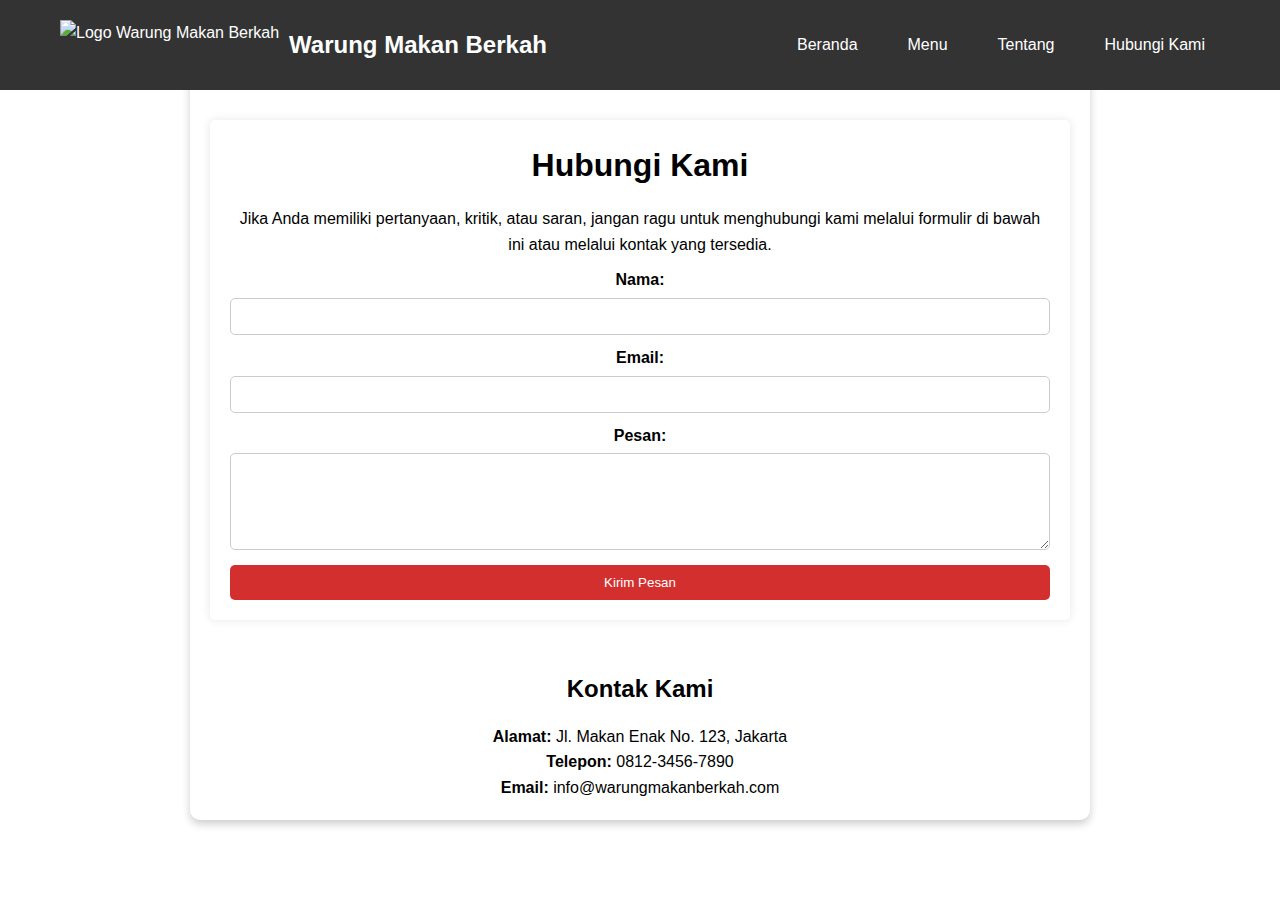
==== kontak.html @ f14a1409 "first commit" ====
<!DOCTYPE html>
<html lang="id">
<head>
    <meta charset="UTF-8">
    <meta name="viewport" content="width=device-width, initial-scale=1.0">
    <title>Hubungi Kami - Warung Makan Berkah</title>
    <link rel="stylesheet" href="styles.css">
</head>
<body>

<header>
    <nav>
        <div class="logo">
            <img src="image/warr-removebg-preview.png" alt="Logo Warung Makan Berkah">
            <h1 class="site-title">Warung Makan Berkah</h1>
        </div>
        <div class="hamburger" onclick="toggleMenu()">&#9776;</div>
        <ul class="nav-links">
            <li><a href="index.html">Beranda</a></li>
            <li><a href="Menu.html">Menu</a></li>
            <li><a href="tentang.html" class="active">Tentang</a></li>
            <li><a href="kontak.html">Hubungi Kami</a></li>
        </ul>
    </nav>
</header>
<section class="hubungi">
    <div class="hubungi-container" id="form-container">
        <h1>Hubungi Kami</h1>
        <p>Jika Anda memiliki pertanyaan, kritik, atau saran, jangan ragu untuk menghubungi kami melalui formulir di bawah ini atau melalui kontak yang tersedia.</p>
        
        <form id="contactForm" onsubmit="return handleSubmit(event)">
            <label for="nama">Nama:</label>
            <input type="text" id="nama" name="nama" required>
            
            <label for="email">Email:</label>
            <input type="email" id="email" name="email" required>
            
            <label for="pesan">Pesan:</label>
            <textarea id="pesan" name="pesan" rows="5" required></textarea>
            
            <button type="submit">Kirim Pesan</button>
        </form>

        <!-- Notifikasi -->
        <p id="successMessage" class="hidden">Pesan Anda berhasil terkirim.</p>
    </div>
    <h2>Kontak Kami</h2>
    <p><strong>Alamat:</strong> Jl. Makan Enak No. 123, Jakarta</p>
    <p><strong>Telepon:</strong> 0812-3456-7890</p>
    <p><strong>Email:</strong> info@warungmakanberkah.com</p>
</section>

<script src="script2.js"></script>
</body>
</html>
---- styles.css ----
* {
    margin: 0;
    padding: 0;
    box-sizing: border-box;
    font-family: Arial, sans-serif;
}

body {
    line-height: 1.6;
}

header {
    background: #333;
    color: #fff;
    padding: 10px 0;
    position: fixed;
    width: 100%;
    top: 0;
    z-index: 1000;
}

nav {
  display: flex;
  align-items: center;
  justify-content: space-between;
  max-width: 1200px;
  margin: 0 auto;
  padding: 0 20px;
}

.logo {
  display: flex;
  align-items: center;
}

.logo img {
  height: 50px;
  margin-right: 10px;
}

.site-title {
  font-size: 24px;
  margin: 0;
}

.nav-links {
  list-style: none;
  display: flex;
  gap: 20px;
  margin: 0;
  padding: 0;
}

.nav-links li {
  margin: 0;
}

.nav-links a {
  color: white;
  text-decoration: none;
  font-size: 16px;
}

.hero-banner {
  background: url('image/mie\ goreng.jpg') no-repeat center center/cover;
  height: 80vh;
  display: flex;
  align-items: center;
  justify-content: center;
  color: white;
  text-align: center;
  position: relative;
}

.hero-content h1 {
  font-size: 2.5rem; /* Ukuran default */
  font-weight: bold;
}
.banner-content {
  max-width: 600px;
  margin: 0 auto;
}

.menu-section, .about-section, .contact-section {
  padding: 60px 20px;
  text-align: center;
}

.menu-container {
  display: flex;
  justify-content: center;
  gap: 20px;
  flex-wrap: wrap;
}

.menu-item {
  width: 200px;
  text-align: center;
}

.menu-item img {
  width: 100%;
  height: 150px;
  object-fit: cover;
  border-radius: 10px;
}

.menu-item h3 {
  margin-top: 10px;
  font-size: 18px;
}

.menu-item p {
  margin-top: 5px;
  font-size: 14px;
}

footer {
    background: #333;
    color: #fff;
    text-align: center;
    padding: 20px 0;
}

footer p {
    margin: 0;
}
@import url("https://fonts.googleapis.com/css2?family=Poppins:wght@300;400;500;600&display=swap");

* {
  margin: 0;
  font-family: "Poppins", sans-serif;
}
body {
  background-color: white;
}
.navbar {
  width: 100%;
  height: 75px;
  display: flex;
  background-color: white;
  -webkit-box-shadow: 3px 10px 25px -19px rgba(0, 0, 0, 0.75);
  -moz-box-shadow: 3px 10px 25px -19px rgba(0, 0, 0, 0.75);
  box-shadow: 3px 10px 25px -19px rgba(0, 0, 0, 0.75);
}
.navbar ul {
  list-style: none;
  margin: 20px;
  /* padding: 20px 10px 20px 23px; */
  background-color: white;
  /* -webkit-box-shadow: 3px 10px 25px -19px rgba(0, 0, 0, 0.75);
  -moz-box-shadow: 3px 10px 25px -19px rgba(0, 0, 0, 0.75);
  box-shadow: 3px 10px 25px -19px rgba(0, 0, 0, 0.75); */
}
.navbar ul li {
  display: inline;
  font-size: 20px;
  font-weight: 500;
  font-style: normal;
  padding-right: 20px;
  background-color: white;
}
.navbar ul li a {
  text-decoration: none;
  color: #122363;
}
.navbar ul li a:hover {
  color: rgb(247, 143, 7);
}
.navbar img {
  width: 70px;
  height: 70px;
  padding: 5px 0px 5px 35px;
  margin: 0;
  align-content: center;
}
.main {
  /* display: flex; */
  position: relative;
  justify-content: center;
  display: flex;
  overflow: hidden;
}
.content {
  /* background-color: #e3e9ff; */
  width: 70%;
  /* height: 1000px; */
  /* display: flex; */
  text-align: justify;
  /* padding-top: 50px; */
  padding: 15px 15px 15px 15px;
  margin: 0;
  /* margin-left: 25px; */
}

.sidebar {
  background-color: #122363;
  width: 30%;
  height: 90vh;
  padding: 17px 10px 10px 10px;
  /* display: flex; */
  /* border: 1px solid black; */
  /* display: inline-block; */
  /* margin-left: -4px; */
  flex-direction: column;
  display: none;
}

.card-order {
  width: 91%;
  height: 50px;
  margin: 10px 10px 10px 15px;
  background-color: white;
  display: flex;
  text-align: center;
  border-radius: 10px;
  /* justify-content: stretch; */
  -webkit-box-shadow: 9px 9px 18px -13px rgba(0, 0, 0, 0.75);
  -moz-box-shadow: 9px 9px 18px -13px rgba(0, 0, 0, 0.75);
  box-shadow: 9px 9px 18px -13px rgba(0, 0, 0, 0.75);
}

.card-order img {
  width: 50px;
  border-radius: 10px;
  margin: 5px;
}

.card-order p {
  padding: 10px;
  font-size: 17px;
  width: 70%;
  font-weight: 500;
  color: #4e4e4e;
  text-align: left;
}

.card-order span {
  padding: 10px;
  font-size: 17px;
  font-weight: 500;
  color: #4e4e4e;
  width: 1%;
}

.card-order button {
  background-color: rgb(214, 11, 11);
  border-radius: 10px;
  padding: 0;
  margin: 10px 0px 10px 20px;
  width: 80px;
  height: 30px;
  border: none;
  color: whitesmoke;
  font-weight: 500;
  align-items: flex-end;
}

.card-order button:hover {
  background-color: rgb(163, 12, 12);
}

.card {
  width: 280px;
  height: max-content;
  background-color: white;
  border-radius: 10px;
  margin: 10px;
  display: inline-block;
  -webkit-box-shadow: 9px 9px 18px -13px rgba(0, 0, 0, 0.75);
  -moz-box-shadow: 9px 9px 18px -13px rgba(0, 0, 0, 0.75);
  box-shadow: 9px 9px 18px -13px rgba(0, 0, 0, 0.75);
}

.card img {
  width: 92%;
  height: 80%;
  margin: 10px 10px 0px 10px;
  border-radius: 10px;
  /* display: flex; */
}

.card p {
  margin-left: 10px;
  font-size: 18px;
  font-style: normal;
  font-family: "Mulish", sans-serif;
  color: #4e4e4e;
  font-weight: 700;
}

.card hr {
  margin: 10px;
  color: #b8b8b8;
  border-color: #e2e1e1;
}

.action {
  display: flex;
  justify-content: space-between;
  padding: 0px 10px 10px 10px;
}

.order span {
  font-size: 17px;
  font-weight: 800;
}

.card-finish button {
  border: none;
  text-align: center;
  width: 90%;
  height: 50px;
  margin: 10px 10px 10px 15px;
  background-color: rgb(247, 143, 7);
  border-radius: 10px;
  font-size: 20px;
  font-weight: 600;
  color: white;
  -webkit-box-shadow: 9px 9px 18px -13px rgba(0, 0, 0, 0.75);
  -moz-box-shadow: 9px 9px 18px -13px rgba(0, 0, 0, 0.75);
  box-shadow: 9px 9px 18px -13px rgba(0, 0, 0, 0.75);
}

.card-finish button:hover {
  background-color: rgb(211, 120, 0);
}

.fas {
  color: #ffffff;
}

.action button {
  background-color: #00b91f;
  border-radius: 10px;
  border: none;
  color: white;
}

.action button:hover {
  background-color: #189e2e;
}

.total {
  margin: 0px 10px 20px 15px;
}

.total h1 {
  color: white;
}

.detail {
  width: 70%;
  display: flex;
}

.about {
  margin-top: 40px;
  width: 100%;
  display: inline-block;
  /* justify-content: center; */
  text-align: center;
}
.about img {
  width: 300px;
}

.team {
  display: flex;
  justify-content: center;
  margin-bottom: 50px;
}
.person {
  margin-top: 20px;
  margin-right: 10px;
  margin-left: 10px;
  width: 200px;
  height: 200px;
  /* border: 1px solid black; */
}
.person img {
  border-radius: 100px;
  width: 100px;
}
.person p {
  font-size: 18px;
  font-weight: 500;
}
.person span {
  font-size: 14px;
}

.logo {
    display: flex;
    align-items: center;
}

.logo img {
    height: 50px;
    margin-right: 10px;
}

.logo span {
    font-size: 24px;
    font-weight: bold;
    color: #fff;
}
body {
  margin: 0;
  font-family: Arial, sans-serif;
}

footer {
  background-color: #333;
  color: white;
  text-align: center;
  padding: 20px 0;
}
/* Ensure all card images are the same size */
.card img, .card-order img {
  width: 190px; /* Set the desired width */
  height: 160px; /* Set the desired height */
  object-fit: cover; /* Maintain aspect ratio and crop if necessary */
}

/* Additional styling for cards */
.card {
  border: 1px solid #ccc;
  padding: 10px;
  margin: 10px;
  text-align: center;
}

.card-order {
  border: 1px solid #ccc;
  padding: 10px;
  margin: 10px;
  display: flex;
  align-items: center;
  justify-content: space-between;
}

.card-order .detail {
  display: flex;
  align-items: center;
}

.card-order .detail img {
  margin-right: 10px;
  width: 50px; /* Adjust this value as needed */
  height: 50px; /* Adjust this value as needed */
  object-fit: cover; /* Maintain aspect ratio and crop if necessary */
}

/* Adding some spacing for the cart items */
#cartList .card-order {
  margin-bottom: 10px;
}

#cartList .card-finish {
  text-align: center;
  margin-top: 20px;
}

#foodList {
  margin-top: 100px; /* Adjust this value as needed */
}

#cartList {
  margin-top: 100px; /* Adjust this value as needed */
}

#drinkList {
  margin-top: 100px; /* Adjust this value as needed */
}

#cartList {
  margin-top: 100px; /* Adjust this value as needed */
}
.modal {
  display: none;
  position: fixed;
  z-index: 1;
  left: 0;
  top: 0;
  width: 100%;
  height: 100%;
  overflow: auto;
  background-color: rgba(0,0,0,0.5);
}

.modal-content {
  background-color: white;
  margin: 15% auto;
  padding: 20px;
  border: 1px solid #888;
  width: 80%;
  max-width: 400px;
  text-align: center;
  border-radius: 10px;
}

nav {
  display: flex;
  justify-content: space-between;
  align-items: center;
  padding: 10px 20px;
  background: #333;
  color: white;
}

.nav-links {
  list-style: none;
  display: flex;
}

.nav-links li {
  margin: 0 15px;
}

.nav-links a {
  color: white;
  text-decoration: none;
}

.hamburger {
  display: none;
  font-size: 24px;
  cursor: pointer;
}

@media screen and (max-width: 500px) {
  .nav-links {
      display: none;
      flex-direction: column;
      position: absolute;
      top: 90px;
      left: 0;
      width: 100%;
      background: #333;
  }

  .nav-links.active {
      display: flex;
  }

  .hamburger {
      display: block;
  }
}
/* Membuat judul menu makanan ke tengah */
.content h2 {
  text-align: center;
  font-size: 24px;
  margin-bottom: 20px;
}

/* Style untuk grid menu */
.menu-grid {
  display: grid;
  grid-template-columns: repeat(auto-fit, minmax(250px, 1fr)); /* Responsif */
  gap: 20px;
  padding: 20px;
  justify-content: center;
}

/* Style untuk setiap item menu */
.menu-item {
  width: 230px; /* Menyesuaikan dengan ukuran gambar */
  padding: 17px;
  background-color: #fff;
  border-radius: 10px;
  box-shadow: 0 4px 8px rgba(0, 0, 0, 0.2);
  transition: transform 0.2s;
  display: flex;
  flex-direction: column;
  align-items: center;
}

.menu-item:hover {
  transform: scale(1.05);
}

.menu-item img {
  width: 200px;
  height: 150px;
  object-fit: cover;
  border-radius: 10px;
}

/* Style untuk nama makanan */
.menu-item h3 {
  margin-top: 10px;
  font-size: 18px;
}

/* Style untuk harga */
.menu-item p {
  text-align: center;
  margin-top: 5px;
}


/* Responsif untuk tablet (ukuran layar kurang dari 768px) */
@media (max-width: 800px) {
  .menu-grid {
      grid-template-columns: repeat(2, 1fr); /* Jadi 1 kolom */
  }
}

/* Responsif untuk mobile (ukuran layar kurang dari 480px) */
@media (max-width: 480px) {
  .menu-grid {
      grid-template-columns: repeat(1, 1fr); /* Tetap 1 kolom */
  }

  .menu-item {
      padding: 10px;
  }
}
.tentang {
  max-width: 900px;
  margin: 50px auto;
  padding: 20px;
  background: #fff;
  border-radius: 10px;
  box-shadow: 0 4px 8px rgba(0, 0, 0, 0.2);
  text-align: center;
}
.tentang-container h1 {
  font-size: 2rem;
  color: #d35400;
  margin-top: 40px; 
}
.tentang-container h2 {
  font-size: 1.5rem;
  color: #333;
  margin-top: 15px;
}
.tentang-container p {
  font-size: 1.1rem;
  line-height: 1.6;
  color: #555;
  text-align: justify;
}
.hubungi {
  max-width: 900px;
  margin: 50px auto;
  padding: 20px;
  background: #fff;
  border-radius: 10px;
  box-shadow: 0 4px 8px rgba(0, 0, 0, 0.2);
  text-align: center;
}
.hubungi-container {
  width: 100%;
  margin: 50px auto;
  overflow: hidden;
  background: #fff;
  padding: 20px;
  border-radius: 5px;
  box-shadow: 0px 0px 10px rgba(0, 0, 0, 0.1);
}
h1, h2 {
  margin-bottom: 15px;
}
form {
  display: flex;
  flex-direction: column;
}

label {
  margin-top: 10px;
  font-weight: bold;
}

input, textarea {
  width: 100%;
  padding: 10px;
  margin-top: 5px;
  border: 1px solid #ccc;
  border-radius: 5px;
}

button {
  margin-top: 15px;
  padding: 10px;
  background: #d32f2f;
  color: #fff;
  border: none;
  border-radius: 5px;
  cursor: pointer;
  transition: 0.3s;
} 
#successMessage {
  color: green;
  font-style: italic;
  margin-top: 15px;
  display: none;
}

.hidden {
  display: none;
}

.hero {
  padding: 50px 20px;
  max-width: 1000px;
  margin: 0 auto;
}

.hero h1 {
  font-size: 32px;
  font-weight: bold;
  color: #008000;
  margin-bottom: 10px;
  text-align: center; /* Pastikan teks berada di tengah */
  display: flex;
  justify-content: center;
}


.hero p {
  font-size: 18px;
  font-family: "Lora", Sans-serif;
  font-weight: 500;
  color: #333;
  max-width: 1000px;
  margin: 0 auto 10px;
  line-height: 30px;
  text-align: center;
}

.hero p strong {
  font-weight: bold;
}
.hero-bannerbb {
  background: url('image/mie\ goreng.jpg') no-repeat center center/cover;
  height: 50vh;
  display: flex;
  align-items: center;
  justify-content: center;
  color: white;
  text-align: center;
  position: relative;
}
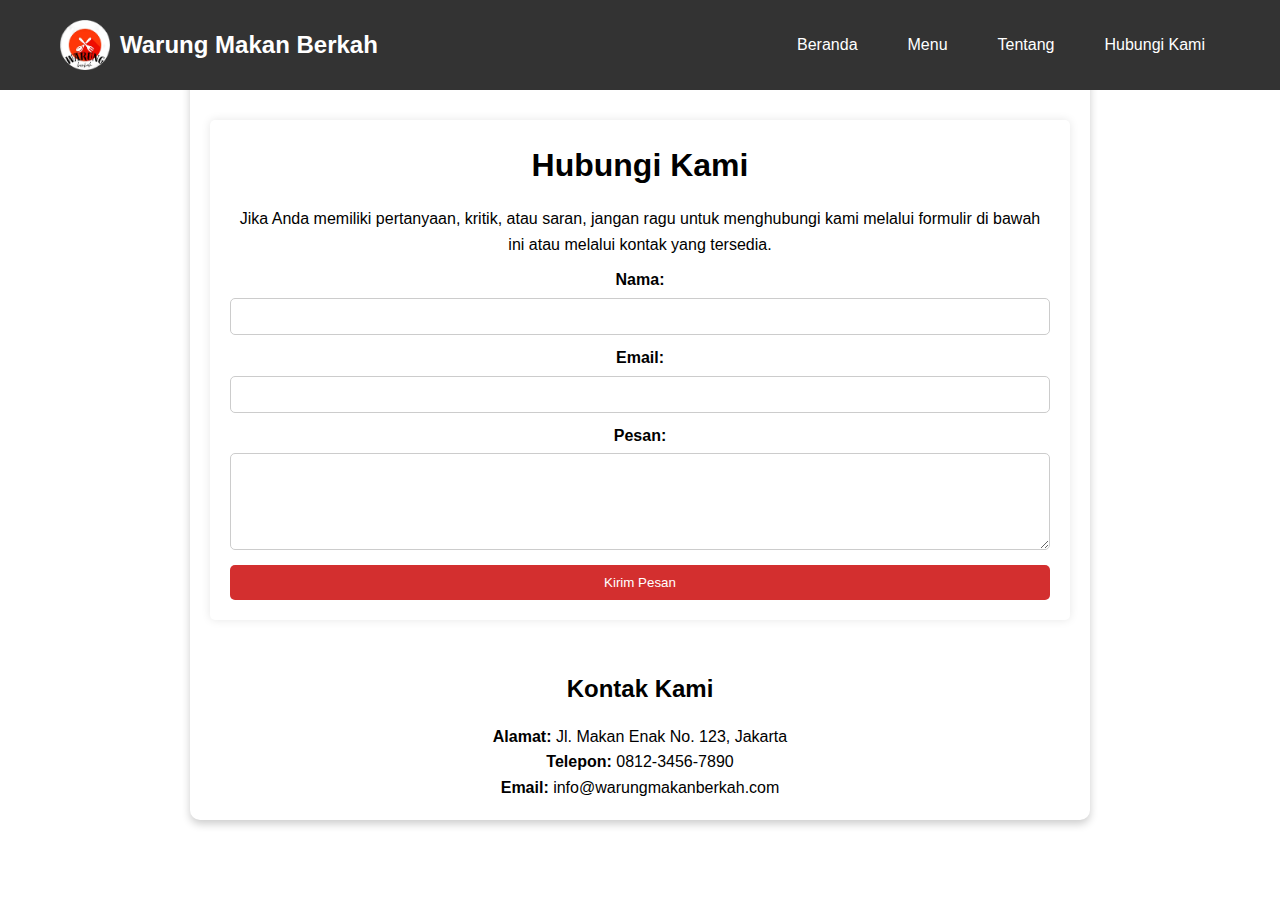
==== commit d77dae66: "Menambahkan container yang berbeda" ====
--- a/kontak.html
+++ b/kontak.html
@@ -11,7 +11,7 @@
 <header>
     <nav>
         <div class="logo">
-            <img src="image/warr-removebg-preview.png" alt="Logo Warung Makan Berkah">
+            <img src="image/logo.png" alt="Logo Warung Makan Berkah">
             <h1 class="site-title">Warung Makan Berkah</h1>
         </div>
         <div class="hamburger" onclick="toggleMenu()">&#9776;</div>
--- a/styles.css
+++ b/styles.css
@@ -744,4 +744,31 @@
   color: white;
   text-align: center;
   position: relative;
-}+}
+.container {
+  display: flex;
+  justify-content: center;
+  align-items: center;
+  gap: 50px;
+  padding: 100px;
+}
+
+.feature {
+  text-align: center;
+  color: #005f23;
+  font-size: 18px;
+}
+
+.feature i {
+  color: red;
+  font-size: 24px;
+}
+@media (max-width: 768px) {
+  .container {
+    flex-direction: column; /* Mengubah tampilan jadi vertikal */
+    align-items: center;
+    gap: 30px;
+    padding: 50px 20px; /* Mengurangi padding */
+  }
+}
+ 